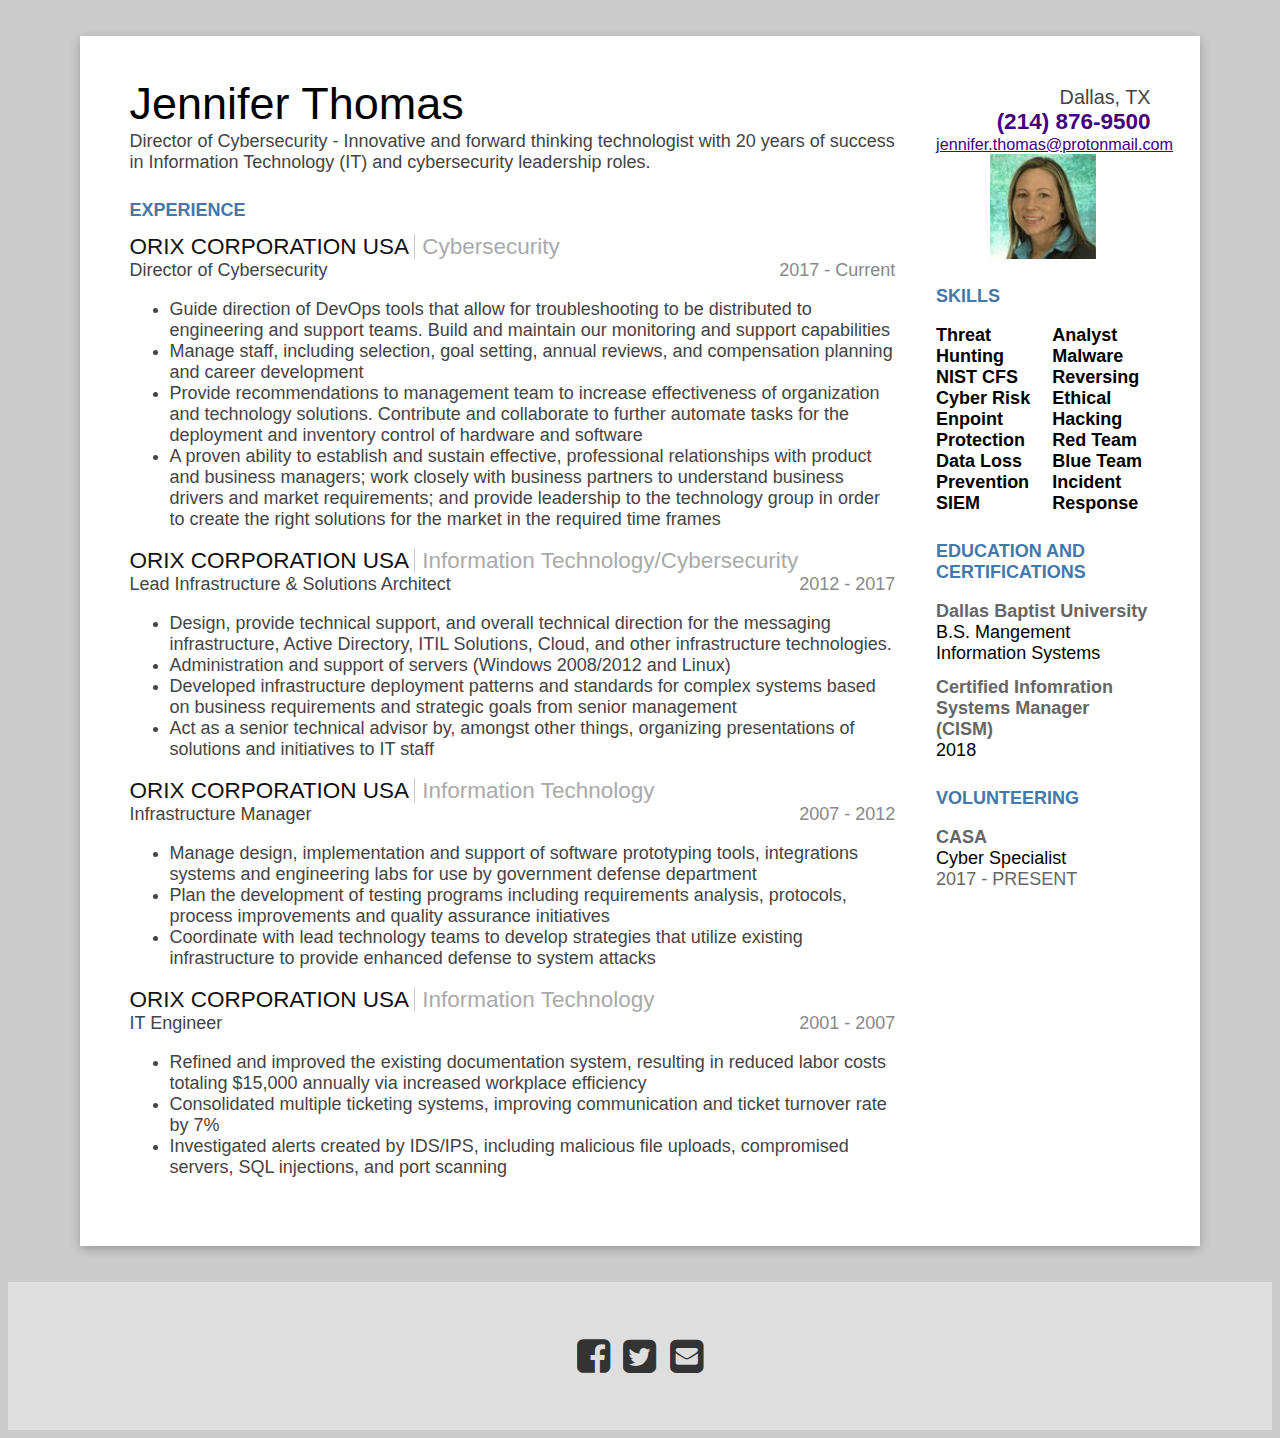
==== resume.html @ dc9a9ac4 "Add files via upload" ====
<!DOCTYPE html>
<html lang="en">
  <head>
    <meta charset="utf-8" />
    <meta http-equiv="X-UA-Compatible" content="IE=edge"/>

    <title>Jennifer Thomas - Resume May 2021</title>

    <!-- Meta -->
    <meta name="viewport" content="width=device-width,initial-scale=1,shrink-to-fit=no"/>
    <meta name="keywords" content="Jennifer Thomas, template, html, semantic, microdata, resume, cv, curriculum, vitae">
    <meta name="description" content="Jennifer Thomas' Resume"/>
    <meta property="og:title" content="Jennifer Thomas' Resume"/>
    
    <!-- CSS Stylesheet -->
    <link rel='stylesheet' type='text/css' media='screen' href='resume.css'>
    
    <!-- Bootstrap for Media Footer -->
    <link href="//maxcdn.bootstrapcdn.com/font-awesome/4.1.0/css/font-awesome.min.css" rel="stylesheet">
 </head>

  <body>
    <main id="resume" itemscope itemtype="http://schema.org/Person">
     
      <div>
        <header>
          <h1 itemprop="name">Jennifer Thomas</h1>
          <p id="objective" itemprop="description"></p>
            <span itemprop="jobTitle">Director of Cybersecurity - Innovative and forward thinking technologist with 20 years of success in Information Technology (IT) and cybersecurity leadership roles. </span>
              </p>
          <address id="contact-mini">
            <div itemprop="email">
              <a href="mailto:jennifer.thomas@protonmail.com"
                >jennifer.thomas@protonmail.com</a>
            </div>
            <a href="tel:+2148769500"><span itemprop="telephone">(214) 876-9500</span></a>  
          </address>
        </header>

        
        <section id="professional-experience">
          <h2>Experience</h2>
          <div id="filters">
          </div>
          <section
            itemprop="memberOf"
            itemscope
            itemtype="http://schema.org/Organization"
            class="position reactjs html css javascript kotlin a11y less api"></section>
            <h3>
              <span itemprop="name">ORIX CORPORATION USA</span>
              <span class="dept" itemprop="department">Cybersecurity</span>
            </h3>
            
            <h4
              itemprop="member"
              itemscope
              itemtype="http://schema.org/OrganizationRole">
              <span itemprop="roleName">Director of Cybersecurity</span>
              <span class="dates">
                <time itemprop="startDate">2017</time>
                -
                <time itemprop="endDate">Current</time>
              </span>
            </h4>

            <ul itemprop="description">
              <li>
                Guide direction of DevOps tools that allow for troubleshooting to be distributed to engineering and support teams. Build and maintain our monitoring and support capabilities
              </li>
              <li>
                Manage staff, including selection, goal setting, annual reviews, and compensation planning and career development
              </li>
              <li>
                Provide recommendations to management team to increase effectiveness of organization and technology solutions. Contribute and collaborate to further automate tasks for the deployment and inventory control of hardware and software
              </li>
              <li>
                A proven ability to establish and sustain effective, professional relationships with product and business managers; work closely with business partners to understand business drivers and market requirements; and provide leadership to the technology group in order to create the right solutions for the market in the required time frames
              </li>
            </ul>
          </section>

          <section
            itemprop="memberOf"
            itemscope
            itemtype="http://schema.org/Organization"
            class="position java javascript html css jquery cq5 aem seo a11y mobile sass"
          >
            <h3>
              <span itemprop="name">ORIX CORPORATION USA</span>
              <span class="dept" itemprop="department">Information Technology/Cybersecurity</span>
            </h3>
            <h4
              itemprop="member"
              itemscope
              itemtype="http://schema.org/OrganizationRole"
            >
              <span itemprop="roleName"> Lead Infrastructure & Solutions Architect               
              </span>
              <span class="dates">
                <time itemprop="startDate">2012</time>
                -
                <time itemprop="endDate">2017</time>
              </span>
            </h4>
            <ul itemprop="description">
              <li>
                Design, provide technical support, and overall technical direction for the messaging infrastructure, Active Directory, ITIL Solutions, Cloud, and other infrastructure technologies.
              </li>
              <li>
                Administration and support of servers (Windows 2008/2012 and Linux)
              </li>
              <li>
                Developed infrastructure deployment patterns and standards for complex systems based on business requirements and strategic goals from senior management
              </li>
              <li>
                Act as a senior technical advisor by, amongst other things, organizing presentations of solutions and initiatives to IT staff
              </li>
            </ul>
          </section>

          <section
            itemprop="memberOf"
            itemscope
            itemtype="http://schema.org/Organization"
            class="position php csharp mysql html javascript css jquery sqlserver sql a11y sass mobile api"
          >
            <h3>
              <span itemprop="name">ORIX CORPORATION USA</span>
              <span class="dept" itemprop="department"
                >Information Technology</span
              >
            </h3>
            <h4
              itemprop="member"
              itemscope
              itemtype="http://schema.org/OrganizationRole"
            >
              <span itemprop="roleName">Infrastructure Manager</span>
              <span class="dates">
                <time itemprop="startDate">2007</time>
                -
                <time itemprop="endDate">2012</time>
              </span>
            </h4>
            <ul itemprop="description">
              <li>
                Manage design, implementation and support of software prototyping tools, integrations systems and engineering labs for use by government defense department
              </li>
              <li>
                Plan the development of testing programs including requirements analysis, protocols, process improvements and quality assurance initiatives
              </li>
              <li>
                Coordinate with lead technology teams to develop strategies that utilize existing infrastructure to provide enhanced defense to system attacks
              </li>
            </ul>
          </section>

          <section
            itemprop="memberOf"
            itemscope
            itemtype="http://schema.org/Organization"
            class="position html javascript css jquery sqlserver sql csharp api"
          >
            <h3>
              <span itemprop="name">ORIX CORPORATION USA</span>
              <span class="dept" itemprop="department"
                >Information Technology</span
              >
            </h3>
            <h4
              itemprop="member"
              itemscope
              itemtype="http://schema.org/OrganizationRole"
            >
              <span itemprop="roleName">IT Engineer</span>
              <span class="dates">
                <time itemprop="startDate">2001</time>
                -
                <time itemprop="endDate">2007</time>
              </span>
            </h4>
            <ul itemprop="description">
              <li>
                Refined and improved the existing documentation system, resulting in reduced labor costs totaling $15,000 annually via increased workplace efficiency 
              </li>
              <li>
                Consolidated multiple ticketing systems, improving communication and ticket turnover rate by 7%
              </li>
              <li>
                Investigated alerts created by IDS/IPS, including malicious file uploads, compromised servers, SQL injections, and port scanning 
              </li>
            </ul>
          </section>
        </section>
      </div>
      <div>
        <address id="contact" class="contact">
          <div
            id="location"
            itemprop="address"
            itemscope
            itemtype="http://schema.org/PostalAddress"
          >
            <span itemprop="addressLocality">Dallas</span>,
            <span itemprop="addressRegion">TX</span>
          </div>
          <a href="tel:+12148769500" id="phone">(214) 876-9500</a>
          <div>
            <a href="mailto:ajennifer.thomas@protonmail.com" id="email"
              >jennifer.thomas@protonmail.com</a
            >
          </div>
         
        </address>
        <section>
          <img src="Head_Shot.png" alt="Jennifer Thomas" class="center";>
      </section>

      <!-- Skills Section -->
        <section>
          <h2>Skills</h2>
          <ul class="no-bullets" id="skills">
            <li>Threat Hunting</li>
            <li>NIST CFS</li>
            <li>Cyber Risk</li>
            <li>Enpoint Protection</li>
            <li>Data Loss Prevention</li>
            <li>SIEM</li>
            <li>Analyst</li>
            <li>Malware Reversing</li>
            <li>Ethical Hacking</li>
            <li>Red Team</li>
            <li>Blue Team</li>
            <li>Incident Response</li>
          </ul>
        </section>

        <!-- Education Section -->
        <section>
          <h2>Education and Certifications</h2>
          <ul class="no-bullets educert">
            <li
              itemprop="alumniOf"
              itemscope
              itemtype="http://schema.org/EducationalOrganization">
              <span itemprop="name">Dallas Baptist University</span>
              <ul>
                <li itemprop="award">B.S. Mangement Information Systems</li>
              </ul>
            </li>
            <li
              itemprop="alumniOf"
              itemscope
              itemtype="http://schema.org/EducationalOrganization">
              <span itemprop="name">Certified Infomration Systems Manager (CISM)</span>
              <ul>
                <li itemprop="award">2018</li>
              </ul>
            </li>
          </ul>
        </section>


        <!-- Volunteer Section -->
        <section>
          <h2>Volunteering</h2>
          <ul class="no-bullets">
            <li>
              <span>CASA</span>
              <ul>
                <li>
                  Cyber Specialist<br />
                  <span>
                    <time>2017</time>
                    - PRESENT
                  </span>
                </li>
              </ul>
            </li>
          </ul>
        </section>

     
      </div>
    </main>
  </body>
</html>


<!-- Social Media and Download Links -->
<div itemscope itemtype="http://schema.org/Person">

<!-- Footer -->
<section id="social_icon_footer">
    <div class="container">
            <div class="text-center footercenter" id="contact">
                    <a href="https://www.facebook.com/JadeXTech"><i id="social-fb" class="fa fa-facebook-square fa-3x social"></i></a>
                    <a href="https://twitter.com/#JenORIX"><i id="social-tw" class="fa fa-twitter-square fa-3x social"></i></a>
                    <a href="mailto:#"><i id="social-em" class="fa fa-envelope-square fa-3x social"></i></a>
        </div>
    </div>
    </section>
---- resume.css ----
@import url('https://fonts.googleapis.com/css2?family=Open+Sans&display=swap');

html, body {
  background: #ccc;
  font-family: Quicksand, Arial, Verdana, sans-serif;
  font-size: 12px;
  color: #444;
}

main {
  background: #fff;
  box-sizing: border-box;
  box-shadow: 0 3px 10px rgba(0, 0, 0, 0.25);
  margin: 2rem auto;
  padding: 2.75rem;
  position: relative;
}

h1 {
  margin: 0;
  font-size: 2.5rem;
  line-height: 2rem;
  font-weight: normal;
  color: #000;
}

h2 {
  color: #47a;
  font-size: 1rem;
  font-weight: bold;
  margin: 0;
  margin-top: 1.5rem;
  text-transform: uppercase;
}

h3 {
  color: #111;
  font-size: 1.25rem;
  margin-top: 0rem;
  margin: 0;
  font-weight: normal;
}

h3 span.dept {
  color: #aaa;
}

h3 span.dept::before {
  content: "";
  border-left: 1px solid #ccc;
  padding-left: 0.4rem;
}

h4 {
  margin: 0;
  font-weight: normal;
}

h4 span.dates {
  color: #888;
  display: inline-block;
  float: right;
}

p {
  font-size: 1rem;
  margin-top: 0.5rem;
  margin-bottom: 0;
}

a {
  color: rgb(59, 48, 100);
}

a:hover {
  color: rgb(31, 1, 51);
}

/* Date and Time Style */
time {
  display: inline-block;
  min-width: 2rem;
}

/*Address Style */
address {
  font-style: normal;
}

.normal {
  font-weight: normal;
}

.position {
  margin-top: 0.75rem;
  transition: opacity 0.7s;
}

/* Lists */ 
.no-bullets,
.no-bullets ul {
  list-style: none;
  margin-left: 0;
  padding-left: 0;
  color: #000;
  font-weight: bold;
}
.no-bullets ul {
  font-weight: normal;
}
.no-bullets span {
  color: #666;
}

#contact {
  text-align: right;
  font-size: 0.9rem;
}

#phone {
  font-size: 1.25rem;
  font-weight: bold;
  text-decoration: none !important;
}

#location {
  font-size: 1.1rem;
}

#skills {
  column-count: 2;
}

a,
a:visited,
a:link,
a:active,
a:focus,
#skills label {
  color: rgb(67, 0, 129);
}

#professional-experience {
  position: relative;
}

main input {
  position: absolute;
  left: -10000px;
}

.educert {
  display: flex;
}
.educert li {
  flex: 1;
  align-items: start;
  justify-content: start;
}

#filters {
  position: absolute;
  top: 0;
  right: 0;
  z-index: 1;
}

#filters > ul {
  list-style: none;
  padding-left: 0;
  margin: -0.5rem;
  padding: 0.5rem;
}

#filters > ul > li > h3 {
  margin: 0;
  display: block;
  text-align: right;
  font-weight: bold;
  font-size: 1rem;
  color: #395;
  text-transform: uppercase;
}

#filters > ul > li > h3::before {
  content: "\2610 ";
  font-size: 1.2rem;
}

input:checked ~ div #filters > ul > li > h3::before {
  content: "\2611 ";
}

#filters > ul:hover {
  background: white;
  box-shadow: 0 2px 8px rgba(0, 0, 0, 0.2);
}

#filters > ul:hover ul {
  list-style: none;
  padding-left: 0;
  display: block;
  column-count: 4;
}

#filters > ul > li > ul {
  position: relative;
  top: 0;
  right: 0;
  display: none;
  padding: 1rem;
}

label {
  cursor: pointer;
}

input:checked ~ div section.position,
input:checked ~ div #languages label {
  opacity: 0.25;
}



.center {
    display: block;
    margin-left: auto;
    margin-right: auto;
    width: 50%;
  }


#contact-mini {
  display: flex;
  margin-top: 1rem;
}

#contact-mini > div {
  font-size: 0.75rem;
  flex: 1;
}

#contact-mini > div:nth-child(2) {
  text-align: center;
  flex: 2;
}
#contact-mini > div:last-child {
  text-align: right;
}

input:checked ~ div #languages label[for]::before,
input:not(:checked) ~ div #languages label[for]::before {
  content: "";
}

#contact {
  display: none;
}

@media all and (min-width: 630px) {
  main {
    max-width: 600px;
  }
  #contact-mini > div {
    font-size: 1rem;
  }
}

@media all and (min-width: 1000px) {
  html,
  body {
    font-size: 16px;
  }
  main {
    max-width: 920px;
    display: flex;
  }
  main > div:first-child {
    flex: 1;
  }
  main > div:last-child {
    width: 21%;
    margin-left: 4%;
  }
  #languages {
    column-count: 1;
  }
  .educert {
    display: block;
  }
  .educert > li:nth-child(n + 2) {
    margin-top: 0.75rem;
  }
  #contact-mini {
    display: none;
  }
  #contact {
    display: block;
  }
  #email,
  #website {
    font-size: 0.9em;
  }
}

@media all and (min-width: 1200px) {
  html,
  body {
    font-size: 18px;
  }
  main {
    max-width: 1120px;
  }
  #email,
  #website {
    font-size: 1em !important;
  }
}

@media print {
  @page {
    size: 900px;
  }
  html,
  body {
    background: #fff;
    font-size: 16px;
    width: 900px;
  }
  a,
  a:visited,
  a:link,
  a:active,
  a:focus,
  #languages label {
    text-decoration: none;
    color: #000;
  }
  main {
    margin: 0;
    max-width: 920px;
    display: flex;
    box-shadow: none;
  }
  main > div:first-child {
    flex: 1;
  }
  main > div:last-child {
    width: 21%;
    margin-left: 4%;
  }
  #filters {
    display: none;
  }
  #languages {
    column-count: 1;
  }
  .educert {
    display: block;
  }
  .educert > li:nth-child(n + 2) {
    margin-top: 0.75rem;
  }
  .position {
    opacity: 1 !important;
  }
  #contact-mini {
    display: none;
  }
  #contact {
    display: block;
  }
}
  /* Social icon footer */
 

  
  .footercenter {
    margin: auto;
    width: 50%;
   padding: 10px;
   text-align:center!important

}


  #social_icon_footer {
    padding: 40px 0;
    background-color: #dedede;
  }
  
  #social_icon_footer a {
    color: #333;
  }
  
  #social_icon_footer .social:hover {
    -webkit-transform: scale(1.1);
    -moz-transform: scale(1.1);
    -o-transform: scale(1.1);
  }
  
  #social_icon_footer .social {
    -webkit-transform: scale(0.8);
  
     /* Browser Variations: */
    
     -moz-transform: scale(0.8);
    -o-transform: scale(0.8);
    -webkit-transition-duration: 0.5s;
    -moz-transition-duration: 0.5s;
    -o-transition-duration: 0.5s;
  }
  /*  Multicoloured Hover Variations */
  
  #social_icon_footer #social-fb:hover{
    color: #3B5998;
  }
  
  #social_icon_footer #social-tw:hover{
    color: #4099FF;
  }
  
  #social_icon_footer #social-em:hover{
    color: #f39c12;
  }
  
  /* Responsive layout - when the screen is less than 800px wide, make the two columns stack on top of each other instead of next to each other */
  @media screen and (max-width: 800px) {
    .leftcolumn, .rightcolumn {   
      width: 100%;
      padding: 0;
    }
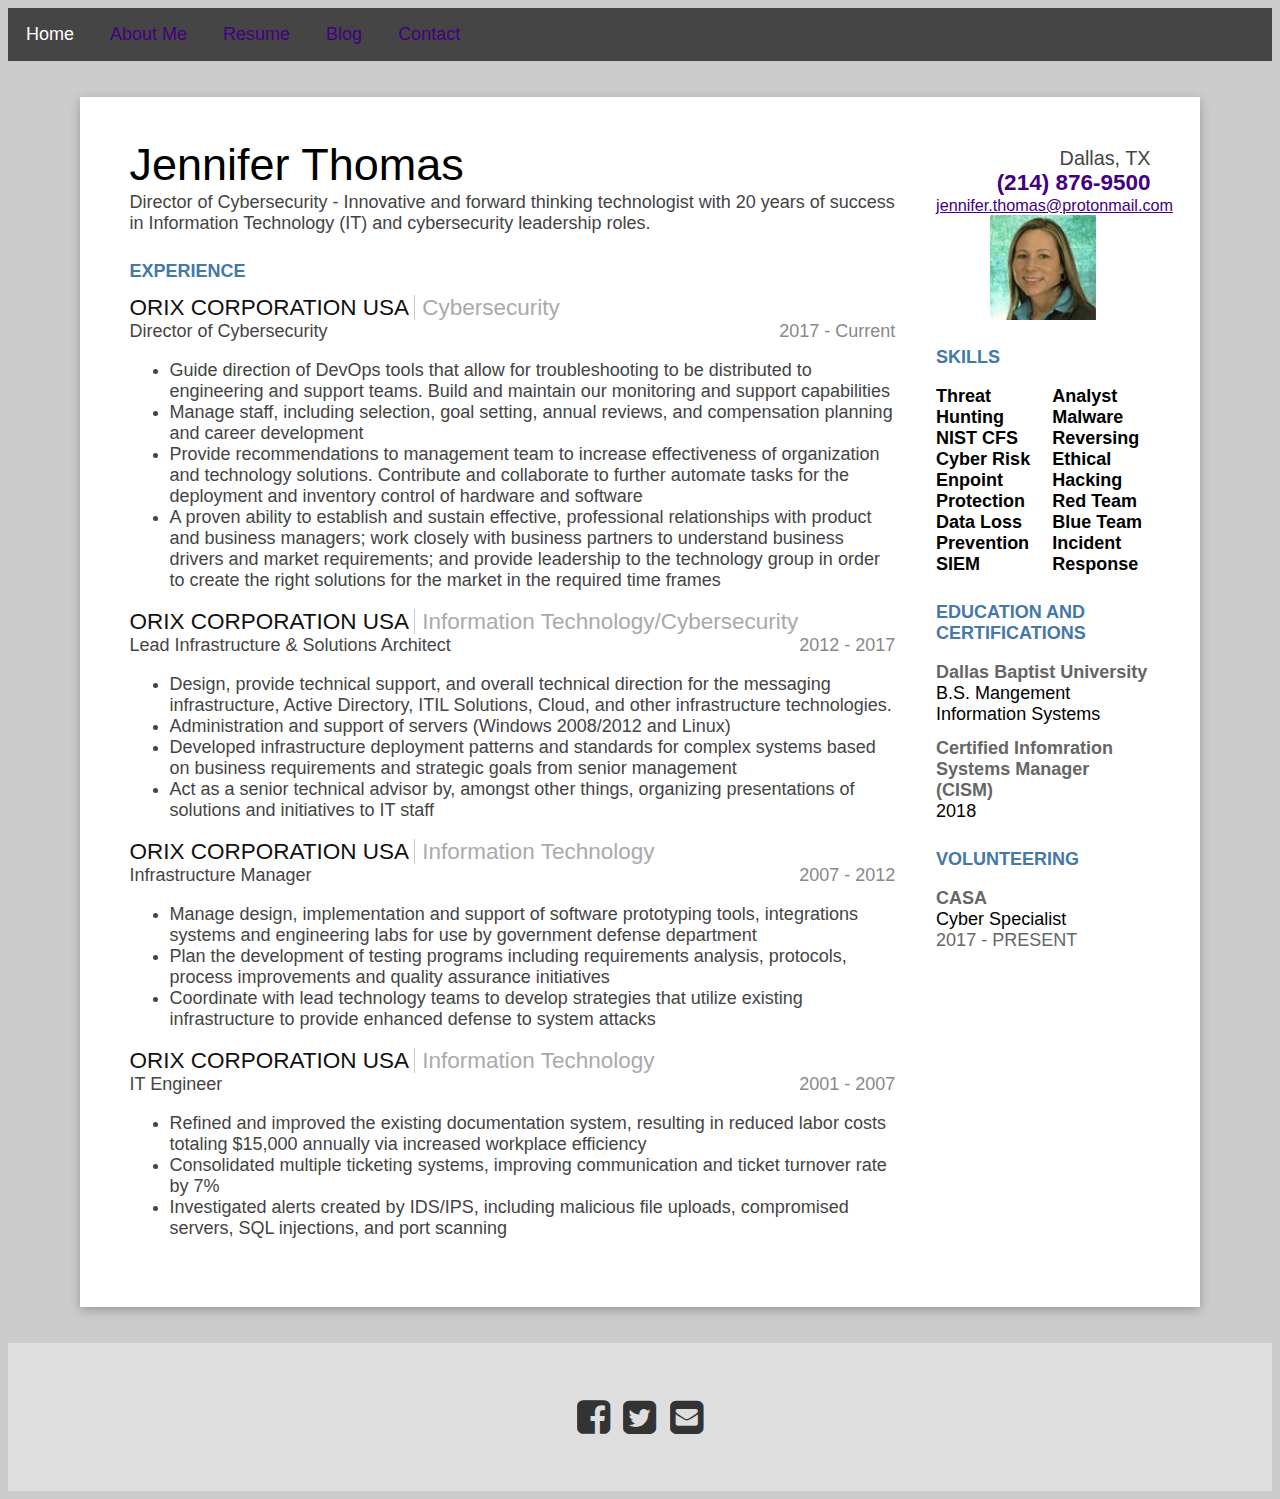
==== commit db65a4af: "Add files via upload" ====
--- a/resume.html
+++ b/resume.html
@@ -20,6 +20,16 @@
  </head>
 
   <body>
+
+ <!-- Navigation Sticky -->  
+ <div class="topnav">
+  <a class="active" href="#home">Home</a>
+  <a href="#aboutme">About Me</a>
+  <a href="#resume">Resume</a>
+  <a href="#blog">Blog</a>
+  <a href="#contact">Contact</a>
+</div>
+
     <main id="resume" itemscope itemtype="http://schema.org/Person">
      
       <div>
--- a/resume.css
+++ b/resume.css
@@ -61,6 +61,52 @@
   display: inline-block;
   float: right;
 }
+
+/* Add a grey background color to the top navigation bar */
+.topnav {
+    background-color: rgb(70, 69, 69);
+    overflow: hidden;
+     }
+  
+  /* Style for the buttons inside the navigation bar */
+  .topnav a {
+    float: left;
+    color: #f2f2f2;
+    text-align: center;
+    padding: 16px 18px;
+    text-decoration: none;
+    font-size: 18px;
+  }
+  
+  /* Change the color of links on hover */
+  .topnav a:hover {
+    background-color: #f2f3f2;
+    color: black;
+  }
+  
+  /* Highlight active link */
+  .topnav a.active {
+    background-color: #80808000;
+    color: white;
+  }
+  
+  /* Page content */
+  .content {
+    padding: 16px;
+  }
+  
+  /* Sticky class uses javascript when it reaches its scroll position */
+  .sticky {
+    position: fixed;
+    top: 0;
+    width: 100%;
+  }
+  
+  /* Top padding to prevent sudden quick movement (position:fixed and top:0) */
+  .sticky + .content {
+    padding-top: 60px;
+  }
+
 
 p {
   font-size: 1rem;
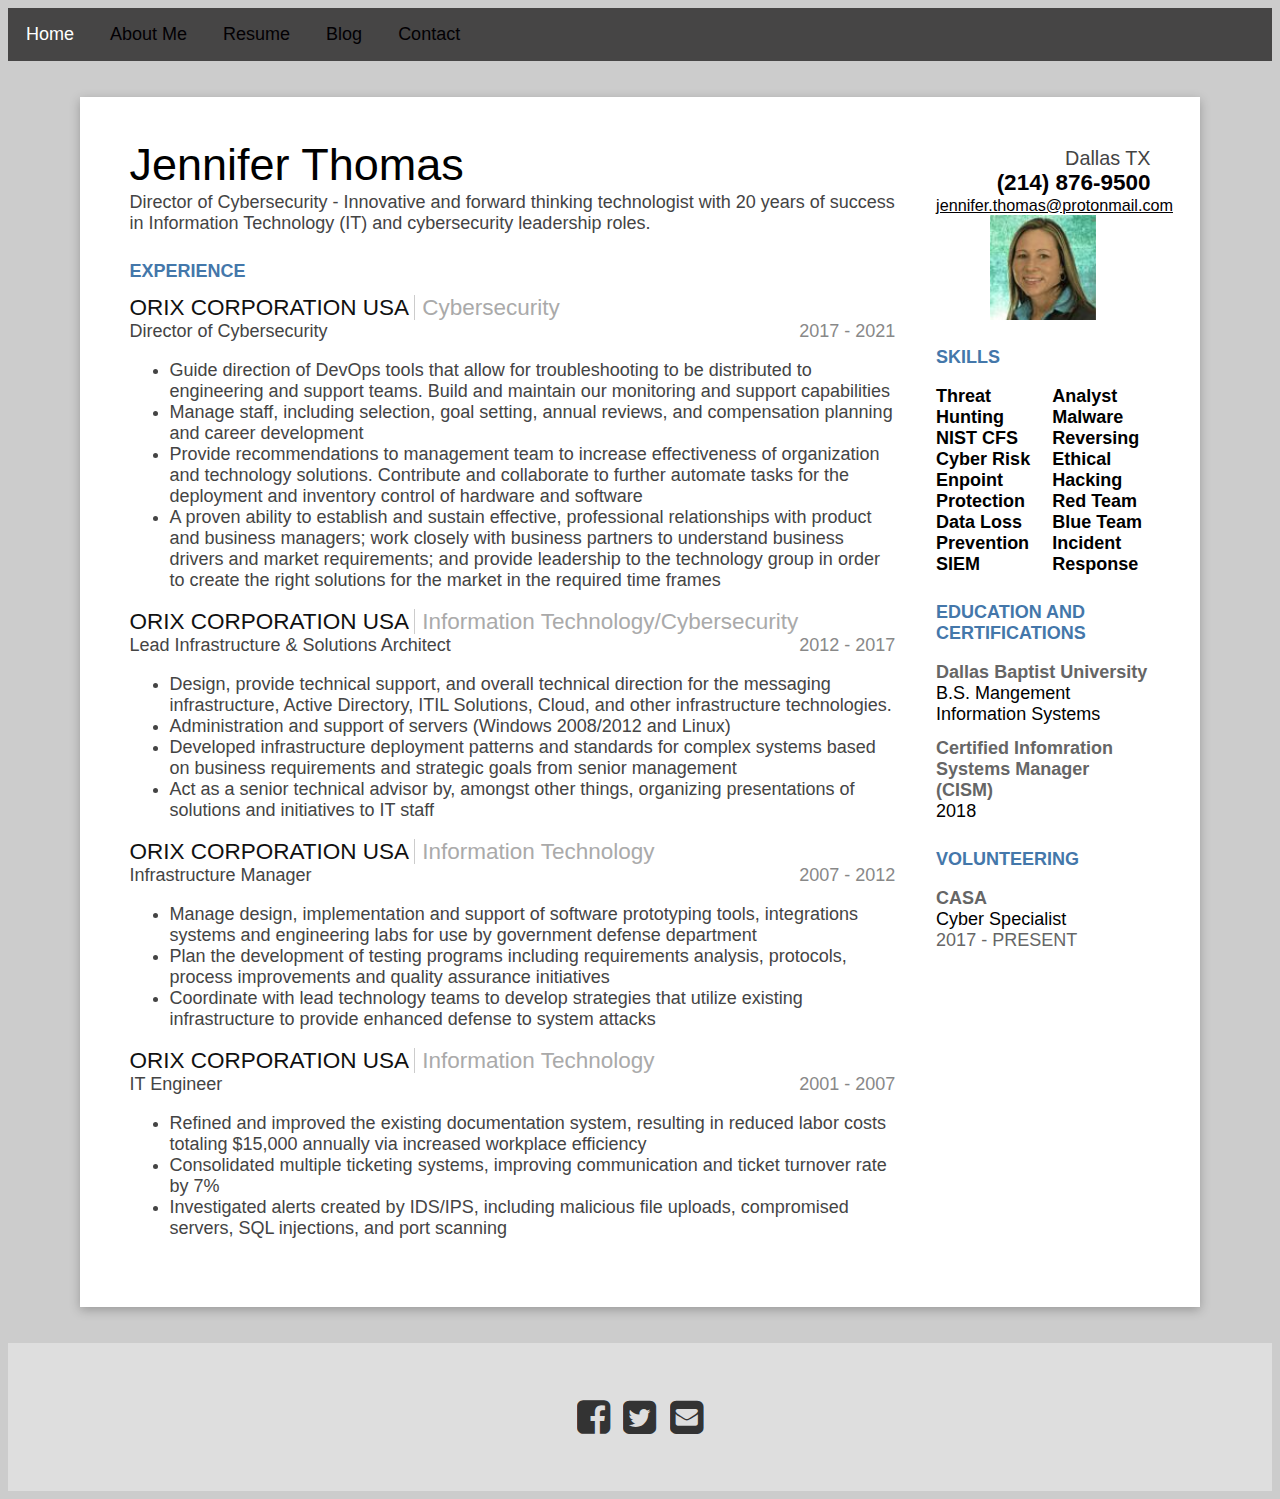
==== commit beb364cf: "Add files via upload" ====
--- a/resume.html
+++ b/resume.html
@@ -24,9 +24,9 @@
  <!-- Navigation Sticky -->  
  <div class="topnav">
   <a class="active" href="#home">Home</a>
-  <a href="#aboutme">About Me</a>
+  <a href="index.php">About Me</a>
   <a href="#resume">Resume</a>
-  <a href="#blog">Blog</a>
+  <a href="blog.html">Blog</a>
   <a href="#contact">Contact</a>
 </div>
 
@@ -37,22 +37,19 @@
           <h1 itemprop="name">Jennifer Thomas</h1>
           <p id="objective" itemprop="description"></p>
             <span itemprop="jobTitle">Director of Cybersecurity - Innovative and forward thinking technologist with 20 years of success in Information Technology (IT) and cybersecurity leadership roles. </span>
-              </p>
-          <address id="contact-mini">
+            <address id="contact-mini">
             <div itemprop="email">
               <a href="mailto:jennifer.thomas@protonmail.com"
-                >jennifer.thomas@protonmail.com</a>
+                >jennifer.thomas@mail.com</a>
             </div>
-            <a href="tel:+2148769500"><span itemprop="telephone">(214) 876-9500</span></a>  
+            <a href="tel:+214876XXXX"><span itemprop="telephone">(214) 876-XXXX</span></a>  
           </address>
         </header>
 
         
         <section id="professional-experience">
           <h2>Experience</h2>
-          <div id="filters">
-          </div>
-          <section
+               <section
             itemprop="memberOf"
             itemscope
             itemtype="http://schema.org/Organization"
@@ -70,7 +67,7 @@
               <span class="dates">
                 <time itemprop="startDate">2017</time>
                 -
-                <time itemprop="endDate">Current</time>
+                <time itemprop="endDate">2021</time>
               </span>
             </h4>
 
@@ -181,8 +178,7 @@
             <h4
               itemprop="member"
               itemscope
-              itemtype="http://schema.org/OrganizationRole"
-            >
+              itemtype="http://schema.org/OrganizationRole">
               <span itemprop="roleName">IT Engineer</span>
               <span class="dates">
                 <time itemprop="startDate">2001</time>
@@ -202,31 +198,25 @@
               </li>
             </ul>
           </section>
-        </section>
-      </div>
+           </div>
+
+
       <div>
         <address id="contact" class="contact">
-          <div
-            id="location"
-            itemprop="address"
-            itemscope
-            itemtype="http://schema.org/PostalAddress"
-          >
-            <span itemprop="addressLocality">Dallas</span>,
+          <div id="location" itemprop="address" itemtype="http://schema.org/PostalAddress">
+            <span itemprop="addressLocality">Dallas</span>
             <span itemprop="addressRegion">TX</span>
           </div>
           <a href="tel:+12148769500" id="phone">(214) 876-9500</a>
           <div>
-            <a href="mailto:ajennifer.thomas@protonmail.com" id="email"
-              >jennifer.thomas@protonmail.com</a
-            >
+            <a href="mailto:ajennifer.thomas@protonmail.com" id="email">jennifer.thomas@protonmail.com</a>
           </div>
-         
         </address>
         <section>
-          <img src="Head_Shot.png" alt="Jennifer Thomas" class="center";>
+          <img src="Head_Shot.png" alt="Jennifer Thomas" class="center">
       </section>
 
+      
       <!-- Skills Section -->
         <section>
           <h2>Skills</h2>
@@ -295,11 +285,8 @@
       </div>
     </main>
   </body>
-</html>
-
-
-<!-- Social Media and Download Links -->
-<div itemscope itemtype="http://schema.org/Person">
+
+
 
 <!-- Footer -->
 <section id="social_icon_footer">
@@ -309,5 +296,6 @@
                     <a href="https://twitter.com/#JenORIX"><i id="social-tw" class="fa fa-twitter-square fa-3x social"></i></a>
                     <a href="mailto:#"><i id="social-em" class="fa fa-envelope-square fa-3x social"></i></a>
         </div>
-    </div>
-    </section>+</div>
+    </section>
+    </html>--- a/resume.css
+++ b/resume.css
@@ -2,7 +2,7 @@
 
 html, body {
   background: #ccc;
-  font-family: Quicksand, Arial, Verdana, sans-serif;
+  font-family: 'Source Sans Pro', sans-serif;
   font-size: 12px;
   color: #444;
 }
@@ -66,6 +66,7 @@
 .topnav {
     background-color: rgb(70, 69, 69);
     overflow: hidden;
+    color: white;
      }
   
   /* Style for the buttons inside the navigation bar */
@@ -115,7 +116,7 @@
 }
 
 a {
-  color: rgb(59, 48, 100);
+  color: rgb(255, 255, 255);
 }
 
 a:hover {
@@ -183,12 +184,10 @@
 a:active,
 a:focus,
 #skills label {
-  color: rgb(67, 0, 129);
-}
-
-#professional-experience {
-  position: relative;
-}
+  color: rgb(2, 0, 3);
+}
+
+
 
 main input {
   position: absolute;
@@ -204,69 +203,11 @@
   justify-content: start;
 }
 
-#filters {
-  position: absolute;
-  top: 0;
-  right: 0;
-  z-index: 1;
-}
-
-#filters > ul {
-  list-style: none;
-  padding-left: 0;
-  margin: -0.5rem;
-  padding: 0.5rem;
-}
-
-#filters > ul > li > h3 {
-  margin: 0;
-  display: block;
-  text-align: right;
-  font-weight: bold;
-  font-size: 1rem;
-  color: #395;
-  text-transform: uppercase;
-}
-
-#filters > ul > li > h3::before {
-  content: "\2610 ";
-  font-size: 1.2rem;
-}
-
-input:checked ~ div #filters > ul > li > h3::before {
-  content: "\2611 ";
-}
-
-#filters > ul:hover {
-  background: white;
-  box-shadow: 0 2px 8px rgba(0, 0, 0, 0.2);
-}
-
-#filters > ul:hover ul {
-  list-style: none;
-  padding-left: 0;
-  display: block;
-  column-count: 4;
-}
-
-#filters > ul > li > ul {
+
+
+#professional-experience {
   position: relative;
-  top: 0;
-  right: 0;
-  display: none;
-  padding: 1rem;
-}
-
-label {
-  cursor: pointer;
-}
-
-input:checked ~ div section.position,
-input:checked ~ div #languages label {
-  opacity: 0.25;
-}
-
-
+}
 
 .center {
     display: block;
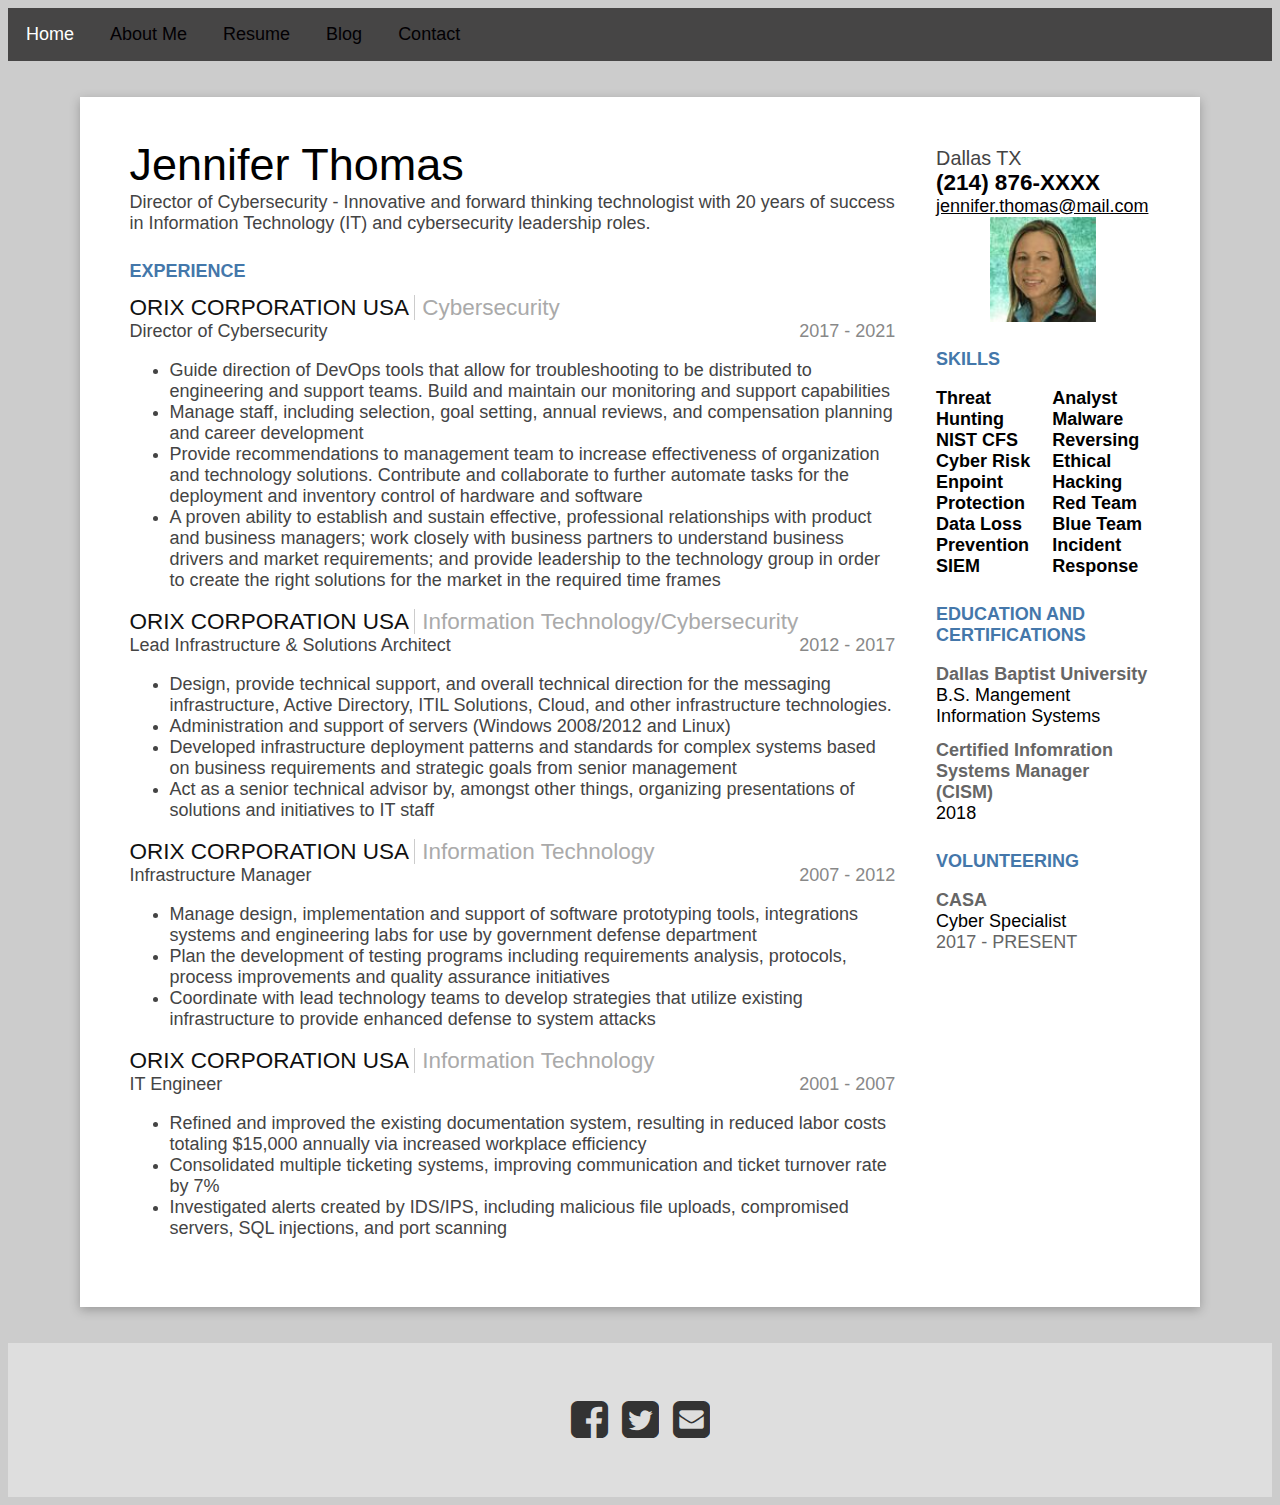
==== commit 0762fe63: "Add files via upload" ====
--- a/resume.html
+++ b/resume.html
@@ -176,9 +176,7 @@
               >
             </h3>
             <h4
-              itemprop="member"
-              itemscope
-              itemtype="http://schema.org/OrganizationRole">
+              itemprop="member" itemscope itemtype="http://schema.org/OrganizationRole">
               <span itemprop="roleName">IT Engineer</span>
               <span class="dates">
                 <time itemprop="startDate">2001</time>
@@ -202,14 +200,14 @@
 
 
       <div>
-        <address id="contact" class="contact">
-          <div id="location" itemprop="address" itemtype="http://schema.org/PostalAddress">
+        <address id="contact" class="resumecontact">
+          <div id="location" itemprop="address" itemscope itemtype="http://schema.org/PostalAddress">
             <span itemprop="addressLocality">Dallas</span>
             <span itemprop="addressRegion">TX</span>
           </div>
-          <a href="tel:+12148769500" id="phone">(214) 876-9500</a>
+          <a href="tel:+1214876XXXX" id="phone">(214) 876-XXXX</a>
           <div>
-            <a href="mailto:ajennifer.thomas@protonmail.com" id="email">jennifer.thomas@protonmail.com</a>
+            <a href="mailto:ajennifer.thomas@mail.com" id="email">jennifer.thomas@mail.com</a>
           </div>
         </address>
         <section>
@@ -284,7 +282,7 @@
      
       </div>
     </main>
-  </body>
+
 
 
 
@@ -298,4 +296,5 @@
         </div>
 </div>
     </section>
+  </body>
     </html>--- a/resume.css
+++ b/resume.css
@@ -159,7 +159,7 @@
   color: #666;
 }
 
-#contact {
+#resumecontact {
   text-align: right;
   font-size: 0.9rem;
 }
@@ -240,7 +240,7 @@
   content: "";
 }
 
-#contact {
+#resumecontact {
   display: none;
 }
 
@@ -281,7 +281,7 @@
   #contact-mini {
     display: none;
   }
-  #contact {
+  #resumecontact {
     display: block;
   }
   #email,
